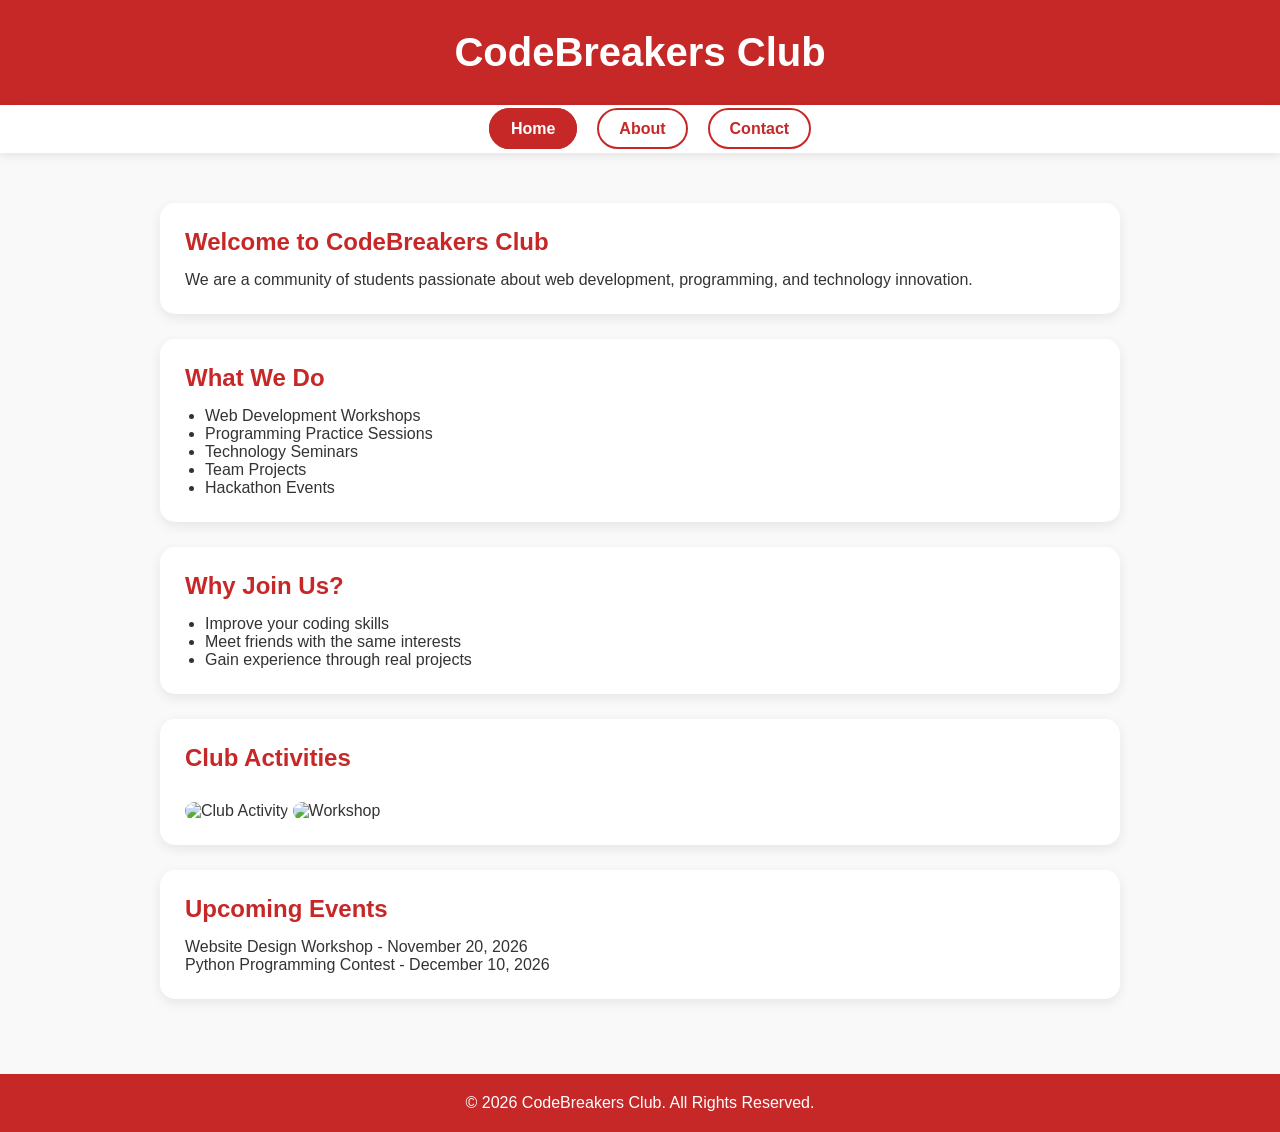
==== projectss6/index.html @ d3052c35 "Complete Session 6 Website" ====
<!DOCTYPE html>
<html lang="en">
<head>
    <meta charset="UTF-8">
    <title>CodeBreakers Club - Home</title>
    <link rel="stylesheet" href="css/style.css">
</head>

<body>

<header>
    <h1>CodeBreakers Club</h1>
</header>

<nav>
    <ul>
        <li><a href="index.html" class="active">Home</a></li>
        <li><a href="about.html">About</a></li>
        <li><a href="contact.html">Contact</a></li>
    </ul>
</nav>

<main>

    <section>
        <h2>Welcome to CodeBreakers Club</h2>
        <p>
            We are a community of students passionate about web development,
            programming, and technology innovation.
        </p>
    </section>

    <section>
        <h2>What We Do</h2>

        <ul>
            <li>Web Development Workshops</li>
            <li>Programming Practice Sessions</li>
            <li>Technology Seminars</li>
            <li>Team Projects</li>
            <li>Hackathon Events</li>
        </ul>
    </section>

    <section>
        <h2>Why Join Us?</h2>

        <ul>
            <li>Improve your coding skills</li>
            <li>Meet friends with the same interests</li>
            <li>Gain experience through real projects</li>
        </ul>
    </section>

    <section>
        <h2>Club Activities</h2>

        <img src="https://picsum.photos/450/250?random=1" alt="Club Activity">

        <img src="https://picsum.photos/450/250?random=2" alt="Workshop">
    </section>

    <section>
        <h2>Upcoming Events</h2>

        <p>
            Website Design Workshop - November 20, 2026
        </p>

        <p>
            Python Programming Contest - December 10, 2026
        </p>
    </section>

</main>

<footer>
    <p>&copy; 2026 CodeBreakers Club. All Rights Reserved.</p>
</footer>

</body>
</html>
---- projectss6/css/style.css ----
* {
    margin: 0;
    padding: 0;
    box-sizing: border-box;
}

body {
    font-family: Arial, sans-serif;
    background-color: #f9f9f9;
    color: #333;
}

header {
    background: #c62828;
    color: white;
    text-align: center;
    padding: 30px;
}

header h1 {
    font-size: 2.5rem;
}

nav {
    background: #ffffff;
    padding: 15px;
    box-shadow: 0 2px 10px rgba(0,0,0,0.1);
}

nav ul {
    list-style: none;
    display: flex;
    justify-content: center;
    gap: 20px;
}

nav a {
    text-decoration: none;
    color: #c62828;
    font-weight: bold;
    padding: 10px 20px;
    border: 2px solid #c62828;
    border-radius: 30px;
    transition: all 0.3s ease;
}

nav a:hover {
    background: #c62828;
    color: white;
    transform: translateY(-2px);
}

.active {
    background: #c62828;
    color: white;
}

main {
    max-width: 1000px;
    margin: 30px auto;
    padding: 20px;
}

section {
    background: white;
    margin-bottom: 25px;
    padding: 25px;
    border-radius: 15px;
    box-shadow: 0 4px 12px rgba(0,0,0,0.08);
}

h2 {
    color: #c62828;
    margin-bottom: 15px;
}

ul {
    margin-left: 20px;
}

img {
    width: 100%;
    max-width: 450px;
    border-radius: 12px;
    margin-top: 15px;
}

footer {
    background: #c62828;
    color: white;
    text-align: center;
    padding: 20px;
    margin-top: 30px;
}
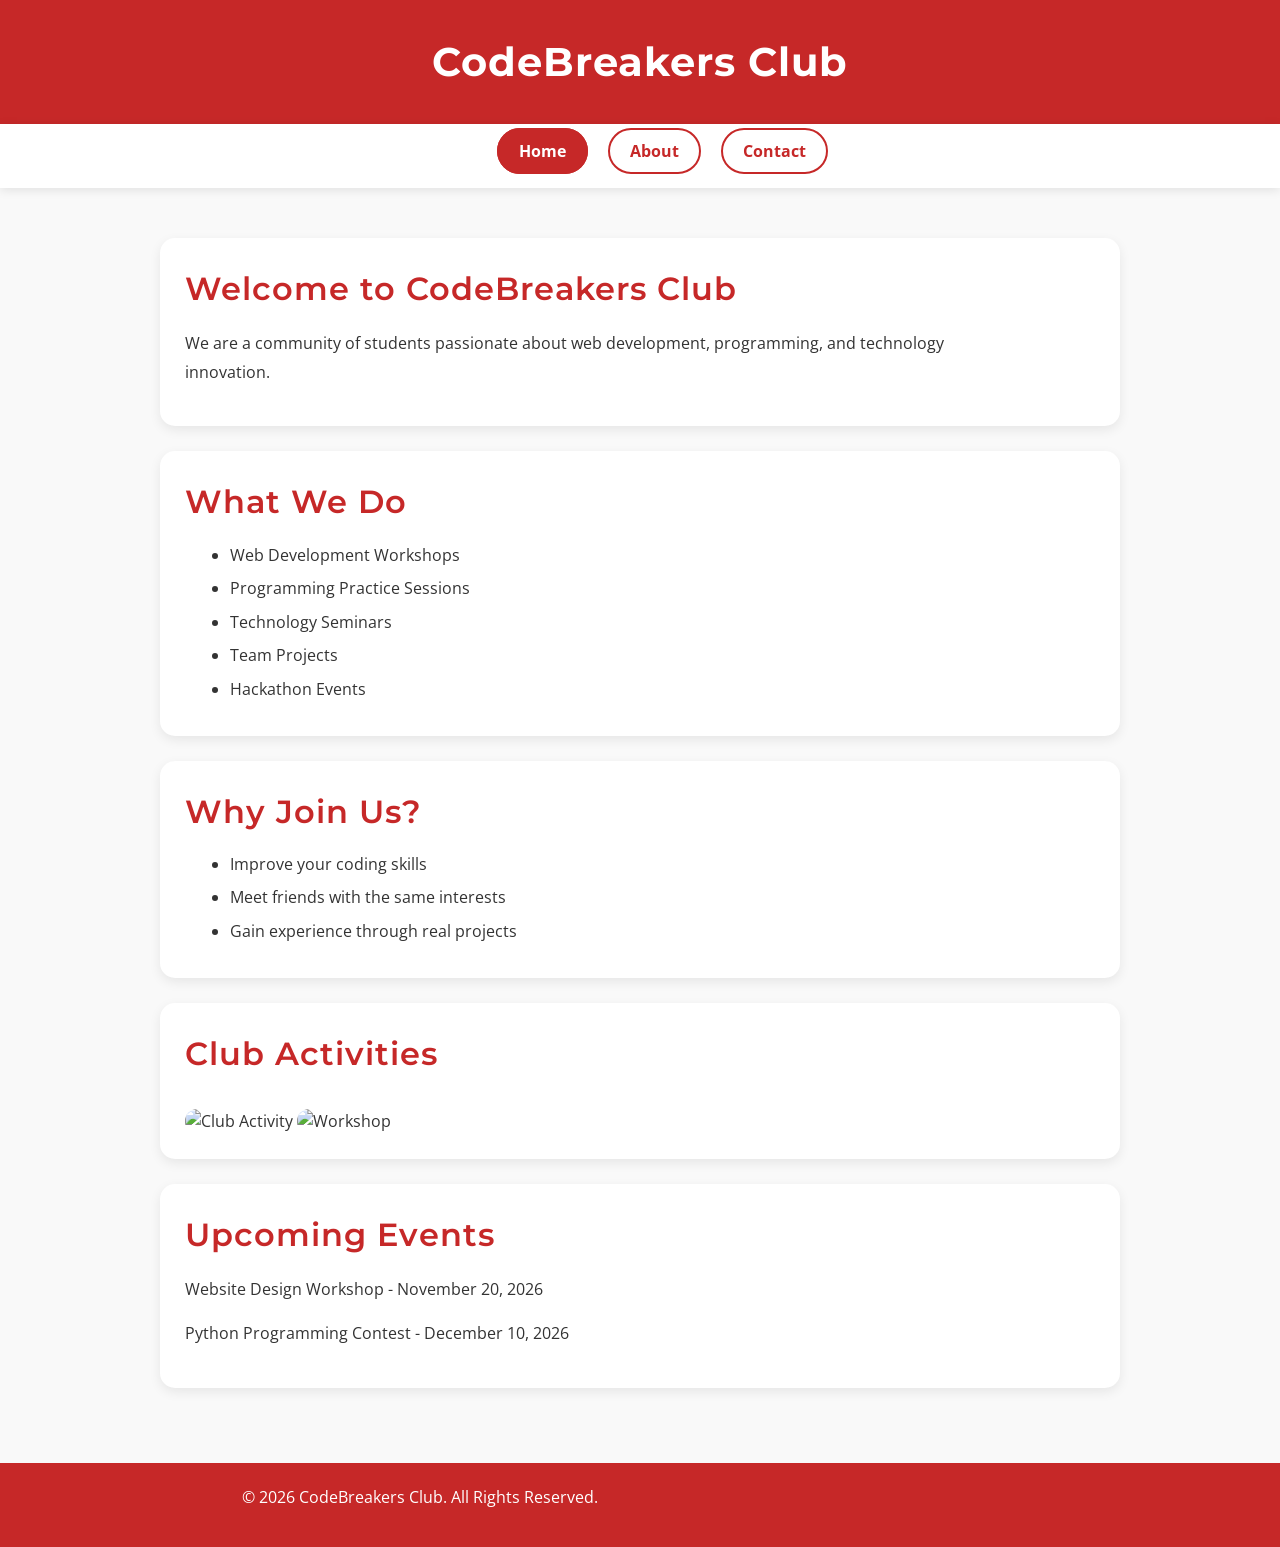
==== commit b22b72d1: "Complete Session 07" ====
--- a/projectss6/index.html
+++ b/projectss6/index.html
@@ -3,6 +3,9 @@
 <head>
     <meta charset="UTF-8">
     <title>CodeBreakers Club - Home</title>
+    <link rel="preconnect" href="https://fonts.googleapis.com">
+<link rel="preconnect" href="https://fonts.gstatic.com" crossorigin>
+<link href="https://fonts.googleapis.com/css2?family=Montserrat:wght@600;700&family=Open+Sans:wght@400;500;600&display=swap" rel="stylesheet">
     <link rel="stylesheet" href="css/style.css">
 </head>
 
--- a/projectss6/css/style.css
+++ b/projectss6/css/style.css
@@ -5,9 +5,47 @@
 }
 
 body {
-    font-family: Arial, sans-serif;
+    font-family: 'Open Sans', sans-serif;
     background-color: #f9f9f9;
     color: #333;
+    line-height: 1.6;
+}
+h1,
+h2,
+h3 {
+    font-family: 'Montserrat', sans-serif;
+    letter-spacing: 1px;
+}
+h1 {
+    font-size: 3rem;
+    font-weight: 700;
+}
+
+h2 {
+    font-size: 2rem;
+    font-weight: 600;
+}
+
+h3 {
+    font-size: 1.5rem;
+    font-weight: 600;
+}
+p {
+    max-width: 800px;
+    line-height: 1.8;
+    margin-bottom: 15px;
+}
+li {
+    margin-bottom: 8px;
+}
+ul {
+    padding-left: 25px;
+}
+
+main {
+    max-width: 1000px;
+    margin: 30px auto;
+    padding: 20px;
 }
 
 header {
